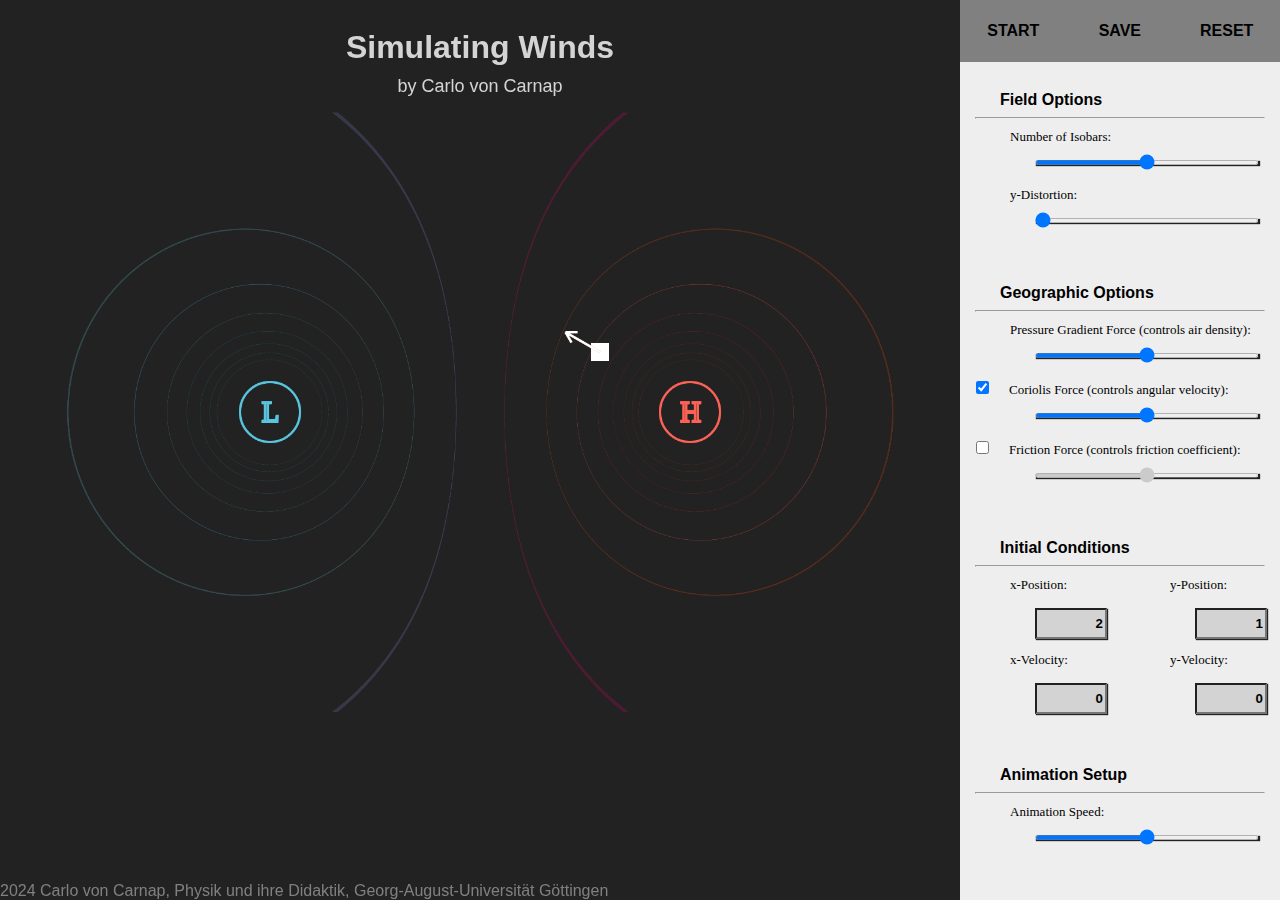
==== index.html @ 18b7bb87 "WindSimulation: Checkboxes for forces implemented, works perfectly AGAIN." ====
<!DOCTYPE html>
<html>
    <head>
        <title>Simulating Winds</title>
        <link rel="icon" href="images/icons/wind-icon-logo-3.png">
        <link rel="stylesheet" href="styles/styles.css">
        <link rel="stylesheet navigation" href="styles/navigation.css">
        <meta charset="utf-8">
    </head>
    <body style="background-color:#222;">
        <div class="main">
            <h1 style="height: 10px;" class="unselect_title"> 
                Simulating Winds
            </h1>
            <h2 class="unselect_subtitle"> 
                by Carlo von Carnap 
            </h2>
            <canvas class="canvas_style" id="WindCanvas", width="1600" height="1000"></canvas>
            <footer>            
                <div class="footer"> 2024 Carlo von Carnap, Physik und ihre Didaktik, Georg-August-Universität Göttingen</div>
            </footer>
        </div>
        <div class="navigation">
            <div class="operation_bar">
                <button style ="float: left; width: 33.3%" id="start_button">START</button>
                <button style ="float: center; width: 33.3%" id="fix_state_button">SAVE</button>
                <button style ="float: right; width: 33.3%" id="reset_button">RESET</button>
            </div>
            <div class="parameter_column">
                <div>
                    <h3 class="navigation_headline">Field Options</h3>
                    <hr style="width:90%">
                    <div>
                        <div>
                            <label for="number_equilines" class="descriptor_headline" >Number of Isobars:</label> 
                        </div>
                        <div>
                            <input class="slider_style" id="number_equilines" name="number-equilines" type="range" value="20" min="5" max="35" step="5"/>
                        </div>
                    </div>
                    <div>
                        <div>
                            <label for="y_stretch" class="descriptor_headline" >y-Distortion:</label> 
                        </div>
                        <div>
                            <input class="slider_style" id="y_stretch" name="y-stretch" type="range" value="0" min="0" max="10" step="2"/>
                        </div>
                    </div>
                </div>
                <div>
                    <h3 class="navigation_headline">Geographic Options</h3>
                    <hr style="width:90%"> 
                    <div>
                        <div>
                            <label for="number_rho" class="descriptor_headline" >Pressure Gradient Force (controls air density):</label> 
                        </div>
                        <div>
                            <input class="slider_style" id="number_rho" name="number_rho" type="range" value="0"  min="-10" max="10"/>
                        </div>
                    </div>
                    <div>
                        <div>
                            
                        </div>
                        <div>
                            <input type="checkbox" id="check_omega" class="checkbox_style" checked="true">
                            <label for="number_omega" class="descriptor_headline_checkbox" >Coriolis Force (controls angular velocity):</label> 
                        </div>
                        <div>
                            <input class="slider_style" id="number_omega" name="number_omega" type="range" value="0"  min="-10" max="10"/>
                        </div>
                    </div>
                    <div>
                        <div>
                            <input type="checkbox" id="check_gamma" class="checkbox_style">
                            <label for="number_gamma" class="descriptor_headline_checkbox" >Friction Force (controls friction coefficient):</label> 
                        </div>
                        <div>
                            <input class="slider_style" id="number_gamma" name="number_gamma" type="range" value="0"  min="-10" max="10"  disabled="true"/>
                        </div>
                    </div>
                </div>
                <div>
                    <h3 class="navigation_headline">Initial Conditions</h3>
                    <hr style="width:90%">
                    <div class="input_grid">
                        <div>
                            <div>
                                <label for="init_x" class="descriptor_headline" >x-Position:</label>
                            </div>
                            <div>
                                <input id="init_x" class="input_style" name="init_x" type="number-input" value="2"/>
                            </div>
                        </div>
                        <div>
                            <div>
                                <label for="init_y" class="descriptor_headline" >y-Position:</label>
                            </div>
                            <div>
                                <input id="init_y" class="input_style" name="init_y" type="number-input" value="1"/>
                            </div>
                        </div>
                        <div>
                            <div>
                                <label for="init_vx" class="descriptor_headline" >x-Velocity:</label>
                            </div>
                            <div>
                                <input id="init_vx" class="input_style" name="init_vx" type="number-input" value="0"/>
                            </div>
                        </div>
                        <div>
                            <div>
                                <label for="init_vy" class="descriptor_headline" >y-Velocity:</label>
                            </div>
                            <div>
                                <input id="init_vy" class="input_style" name="init_vy" type="number-input" value="0"/>
                            </div>
                        </div>
                    </div>
                </div>
                <div>
                    <h3 class="navigation_headline">Animation Setup</h3>
                    <hr style="width:90%">    
                    <div>
                        <div>
                            <label for="delta_t" class="descriptor_headline" >Animation Speed:</label>
                        </div>
                        <div>
                            <input class="slider_style" id="delta_t" name="delta_t" type="range" value="0"  min="-10" max="10"/>
                        </div>
                    </div> 
                </div>
            </div> 
        </div>
    </body>
    <script src="./scripts/windsim.js" type="module"></script>
</html>
---- styles/styles.css ----
/* style for the page layout */
.footer { 
    position: fixed; 
    bottom: 0; 
    text-align: right;
    z-index: 10;
    color: grey;
    font-family: Khula, sans-serif
}

.unselect_title {
    font-weight: 900;
    font-size: xx-large;
    color: #d3d4d3; 
    font-family: Khula, sans-serif; 
    text-align: center;
}

.unselect_subtitle {
    font-weight: 50;
    font-size: large;
    color: #d3d4d3; 
    font-family: Khula, sans-serif; 
    text-align: center;
}

.main {
    display: grid;
    position: fixed;
    left: 0;
    width: 75%;
}

.canvas_style {
    height: 100%;
    width: 100%;
}

.navigation {
    background-color: #EEE;
    position: fixed;
    right: 0;
    top: 0;
    bottom: 0;
    width: 25%;
}
---- styles/navigation.css ----
/* style for the operation bar */
.operation_bar {
    height: 60px;
    width: 100%;
    top: 0;
    left: 0;
}

.parameter_column {
    display: flex;
    width: 100%;
    margin-bottom: 10%;
    height: 90%;
    justify-content: space-around;
    flex-direction: column;
}

.inner {
	display: inline-block;
}

/* style for the buttons */
button {
    position: relative;
    line-height: 60px;
	width: 33.3%;
    font-weight: bold;
    background: grey;
	/* color: white; */
	color: black;
	font-family: Khula, sans-serif; 
	font-size: medium;
    border: 0;
}

button:hover {
    background: lightgrey;
}


/* navigation heading style */
.navigation_headline {
    font-weight: 800;
    font-size: medium;
    color: black; 
    font-family: Khula, sans-serif; 
    text-align: left;
    margin-left: 40px;
    margin-bottom: 0px;
} 


.descriptor_headline {
    /* font-family: Verdana, Geneva, Tahoma, sans-serif; */
    font-size: small;
    margin-left: 50px;
}

.descriptor_headline_checkbox {
    /* font-family: Verdana, Geneva, Tahoma, sans-serif; */
    font-size: small;
    margin-left: 0px;
}


.checkbox_style {
    margin-left: 15px;
    width: 15px;
    margin-right: 15px;
}


.slider_style {
    position: relative;
    width: 70%;
    height: 5px;
    margin: 15px 30px 20px 75px;;
    /* background-color: #8a8a8a; */
    background: #222;
    box-shadow: 1px 1px 1px #222;
    /* border-color: red; */
}

.slider-track {
    background-color: #222;
    height: 100%;
    position: absolute;
}


.input_grid {
    display: grid;
    grid-template-columns: 50% 50%;
    grid-template-rows: 75px 75px;
}


.input_style {
    position: relative;
    width: 40%;
    height: 25px;
    margin: 15px 30px 20px 75px;
    background-color: #d3d3d3;
    text-align: right;
    font-weight: bold;
    box-shadow: 1px 1px 1px #222;
}
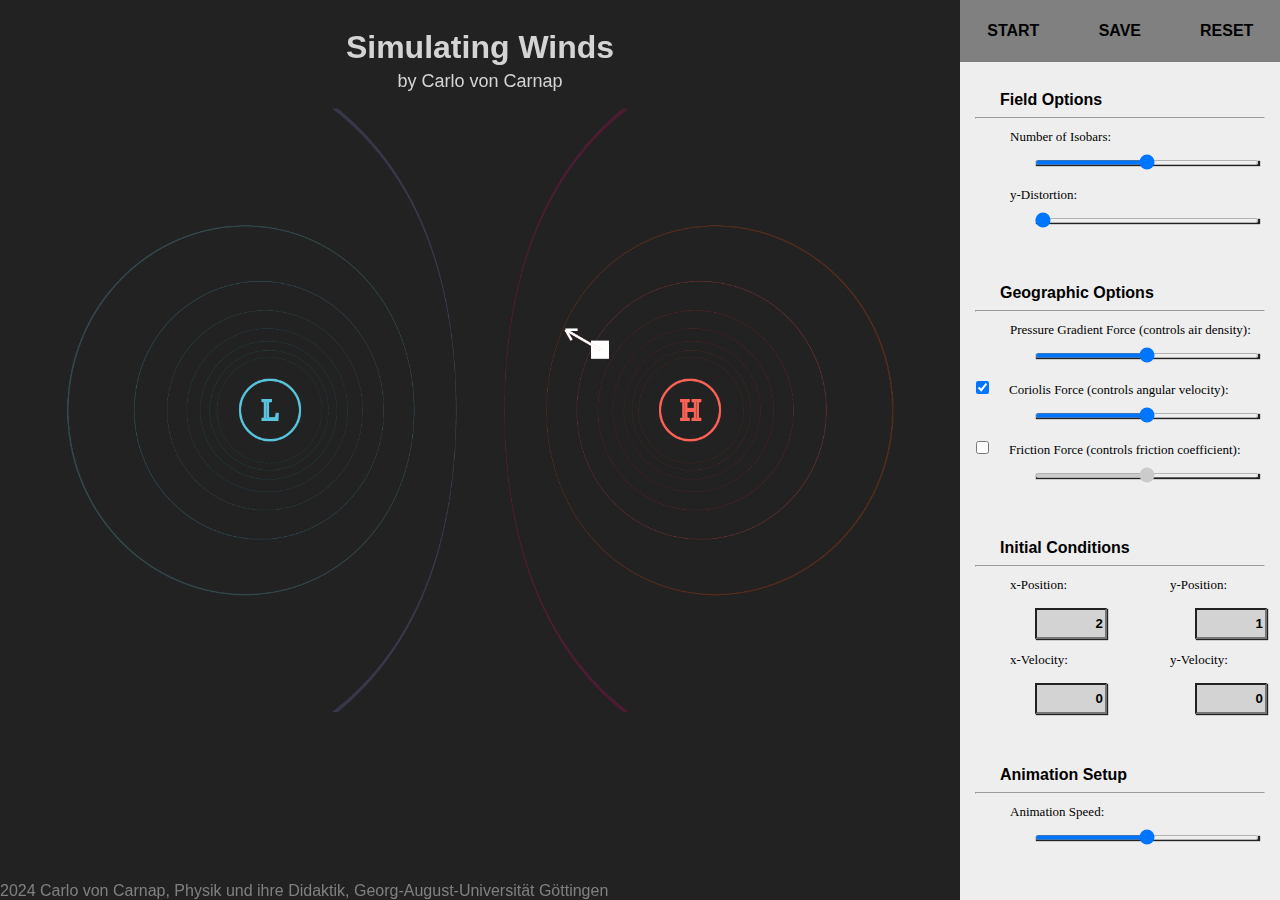
==== commit 762f5a8d: "WindSimulation: more divs = 200 IQ." ====
--- a/index.html
+++ b/index.html
@@ -9,13 +9,17 @@
     </head>
     <body style="background-color:#222;">
         <div class="main">
-            <h1 style="height: 10px;" class="unselect_title"> 
-                Simulating Winds
-            </h1>
-            <h2 class="unselect_subtitle"> 
-                by Carlo von Carnap 
-            </h2>
-            <canvas class="canvas_style" id="WindCanvas", width="1600" height="1000"></canvas>
+            <div class="main_head_style">
+                <h1 style="height: 20px;" class="unselect_title"> 
+                    Simulating Winds
+                </h1>
+                <h2 class="unselect_subtitle"> 
+                    by Carlo von Carnap 
+                </h2>
+            </div>
+            <div>
+                <canvas class="canvas_style" id="WindCanvas", width="1600" height="1000"></canvas>
+            </div>
             <footer>            
                 <div class="footer"> 2024 Carlo von Carnap, Physik und ihre Didaktik, Georg-August-Universität Göttingen</div>
             </footer>
--- a/styles/styles.css
+++ b/styles/styles.css
@@ -31,6 +31,11 @@
     width: 75%;
 }
 
+.main_head_style {
+    height: 100px;
+    width: 100%;
+}
+
 .canvas_style {
     height: 100%;
     width: 100%;
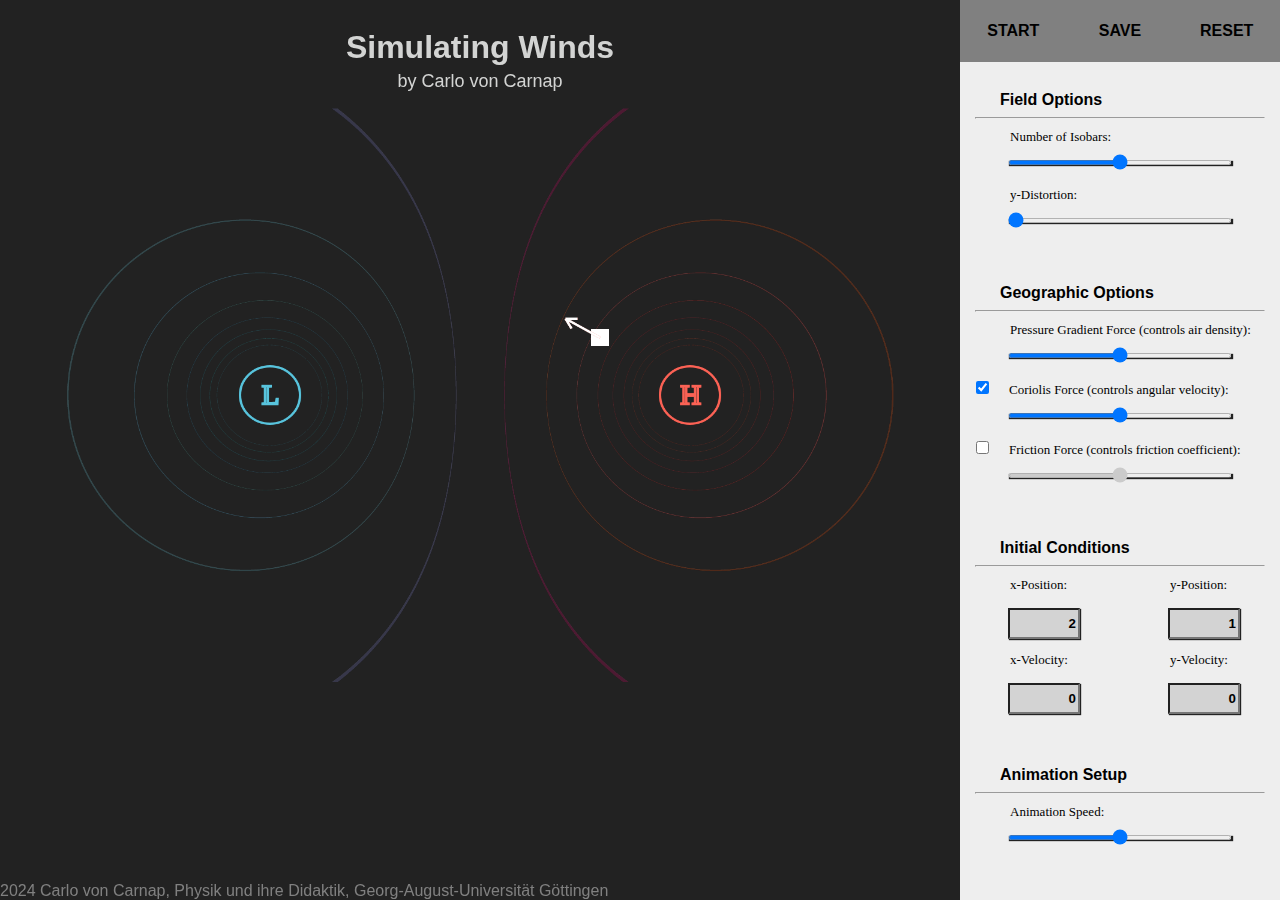
==== commit 8d76f71f: "WindSimulation: possible fix for smaller screens." ====
--- a/index.html
+++ b/index.html
@@ -26,9 +26,9 @@
         </div>
         <div class="navigation">
             <div class="operation_bar">
-                <button style ="float: left; width: 33.3%" id="start_button">START</button>
-                <button style ="float: center; width: 33.3%" id="fix_state_button">SAVE</button>
-                <button style ="float: right; width: 33.3%" id="reset_button">RESET</button>
+                <button style ="float: left; width: 33.33%" id="start_button">START</button>
+                <button style ="float: center; width: 33.33%" id="fix_state_button">SAVE</button>
+                <button style ="float: right; width: 33.33%" id="reset_button">RESET</button>
             </div>
             <div class="parameter_column">
                 <div>
--- a/styles/styles.css
+++ b/styles/styles.css
@@ -37,7 +37,8 @@
 }
 
 .canvas_style {
-    height: 100%;
+    position: relative;
+    height: 95%;
     width: 100%;
 }
 
--- a/styles/navigation.css
+++ b/styles/navigation.css
@@ -62,19 +62,17 @@
     margin-left: 0px;
 }
 
-
 .checkbox_style {
     margin-left: 15px;
     width: 15px;
     margin-right: 15px;
 }
 
-
 .slider_style {
     position: relative;
     width: 70%;
     height: 5px;
-    margin: 15px 30px 20px 75px;;
+    margin: 15px 15% 20px 15%;
     /* background-color: #8a8a8a; */
     background: #222;
     box-shadow: 1px 1px 1px #222;
@@ -87,19 +85,17 @@
     position: absolute;
 }
 
-
 .input_grid {
     display: grid;
     grid-template-columns: 50% 50%;
     grid-template-rows: 75px 75px;
 }
 
-
 .input_style {
     position: relative;
     width: 40%;
     height: 25px;
-    margin: 15px 30px 20px 75px;
+    margin: 15px 30% 20px 30%;
     background-color: #d3d3d3;
     text-align: right;
     font-weight: bold;
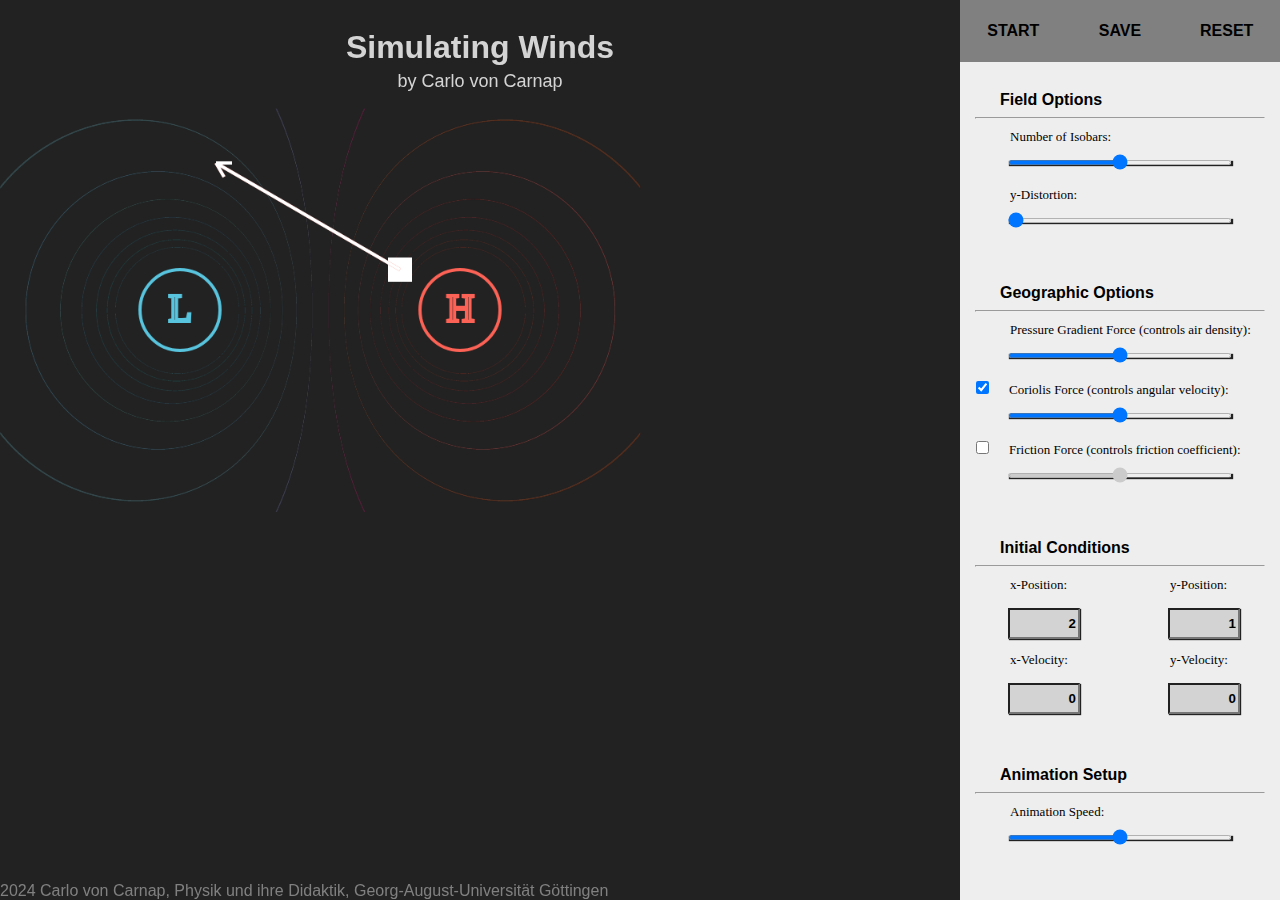
==== commit 4b23b84f: "WindSimulation: canvas half size test." ====
--- a/index.html
+++ b/index.html
@@ -18,7 +18,7 @@
                 </h2>
             </div>
             <div>
-                <canvas class="canvas_style" id="WindCanvas", width="1600" height="1000"></canvas>
+                <canvas class="canvas_style" id="WindCanvas", width="1200" height="500"></canvas>
             </div>
             <footer>            
                 <div class="footer"> 2024 Carlo von Carnap, Physik und ihre Didaktik, Georg-August-Universität Göttingen</div>
--- a/styles/styles.css
+++ b/styles/styles.css
@@ -38,7 +38,7 @@
 
 .canvas_style {
     position: relative;
-    height: 95%;
+    height: 100%;
     width: 100%;
 }
 
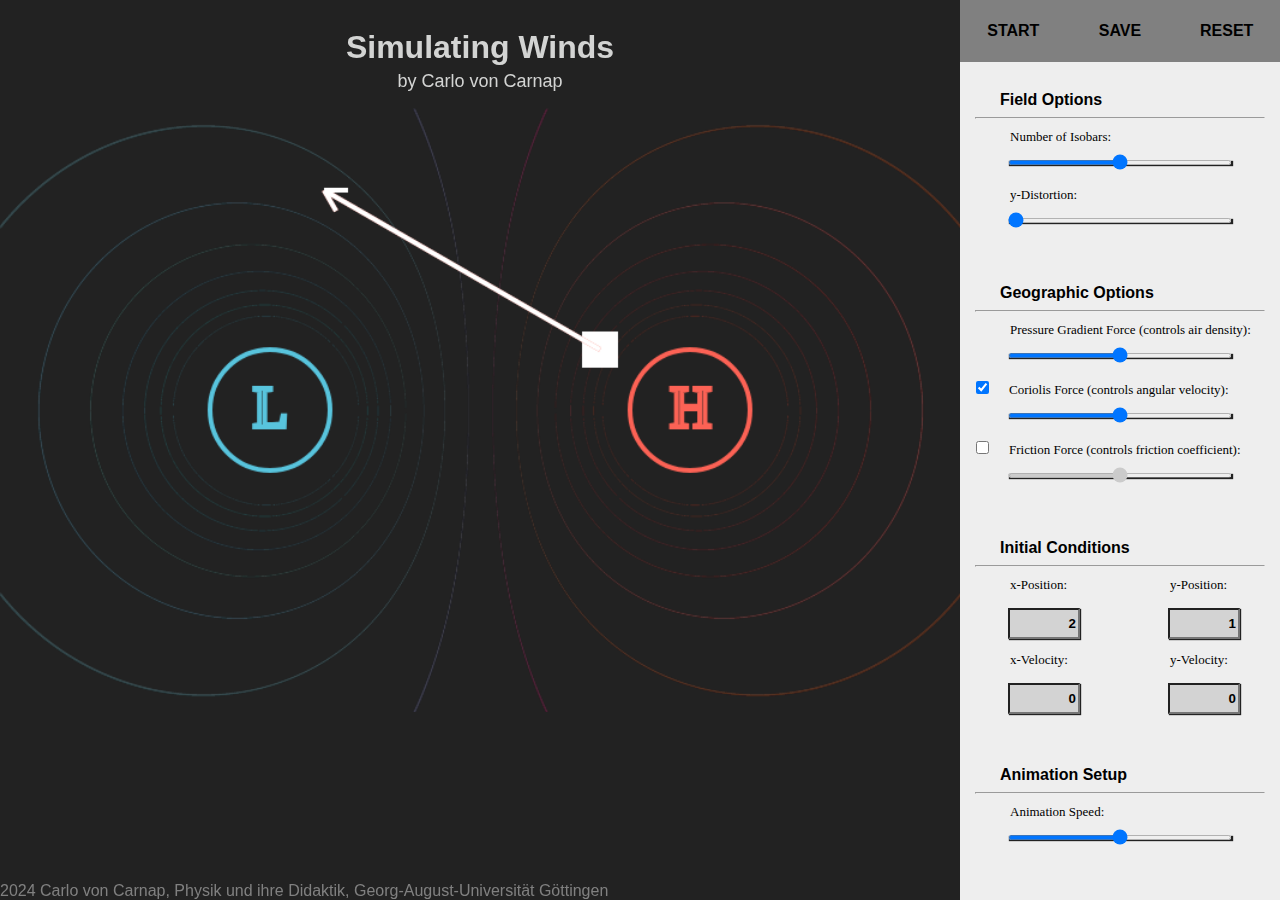
==== commit 5271683d: "WindSimulation: canvas half size test." ====
--- a/index.html
+++ b/index.html
@@ -18,7 +18,7 @@
                 </h2>
             </div>
             <div>
-                <canvas class="canvas_style" id="WindCanvas", width="1200" height="500"></canvas>
+                <canvas class="canvas_style" id="WindCanvas", width="800" height="500"></canvas>
             </div>
             <footer>            
                 <div class="footer"> 2024 Carlo von Carnap, Physik und ihre Didaktik, Georg-August-Universität Göttingen</div>
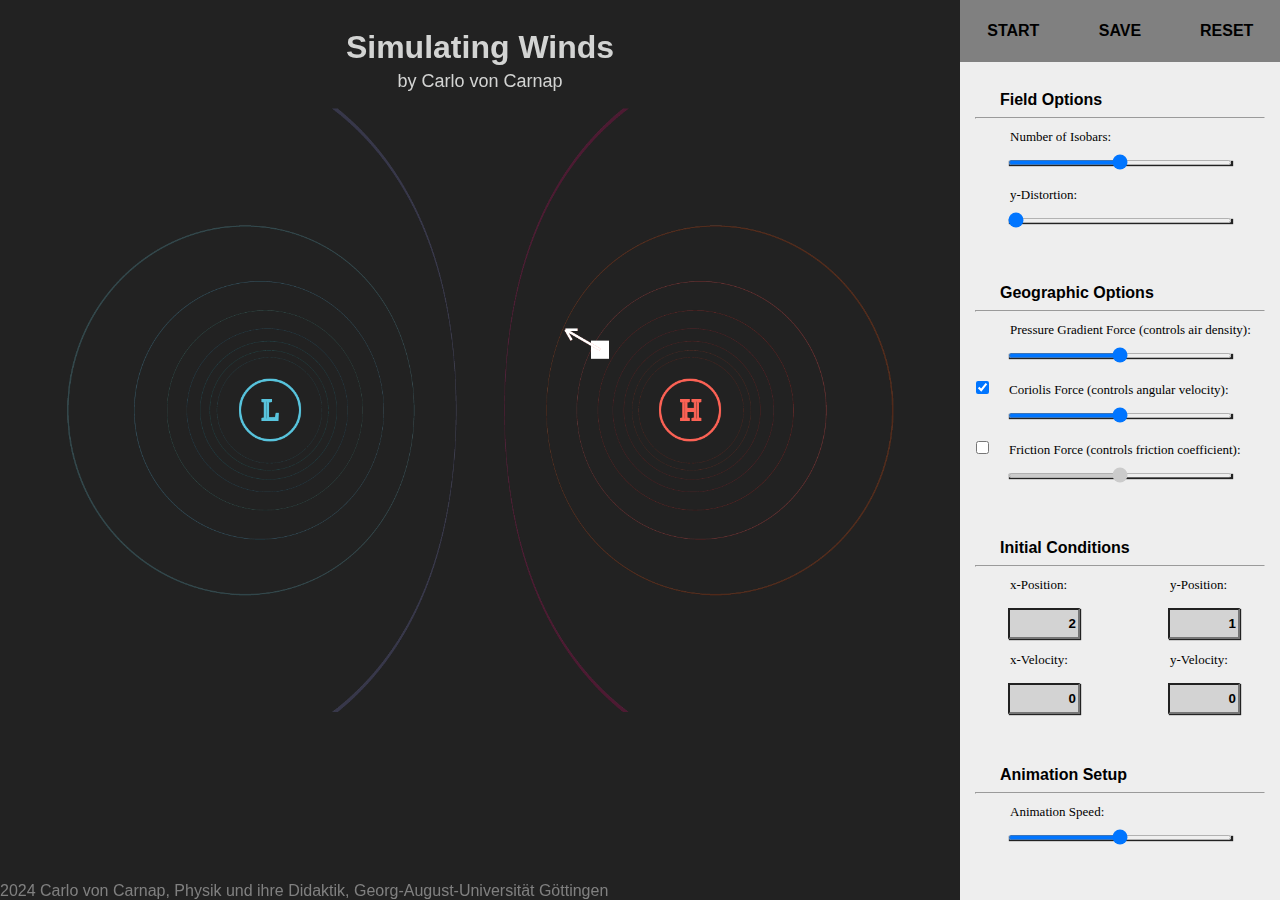
==== commit 896992fb: "WindSimulation: improved speed control." ====
--- a/index.html
+++ b/index.html
@@ -18,7 +18,7 @@
                 </h2>
             </div>
             <div>
-                <canvas class="canvas_style" id="WindCanvas", width="800" height="500"></canvas>
+                <canvas class="canvas_style" id="WindCanvas", width="1600" height="1000"></canvas>
             </div>
             <footer>            
                 <div class="footer"> 2024 Carlo von Carnap, Physik und ihre Didaktik, Georg-August-Universität Göttingen</div>
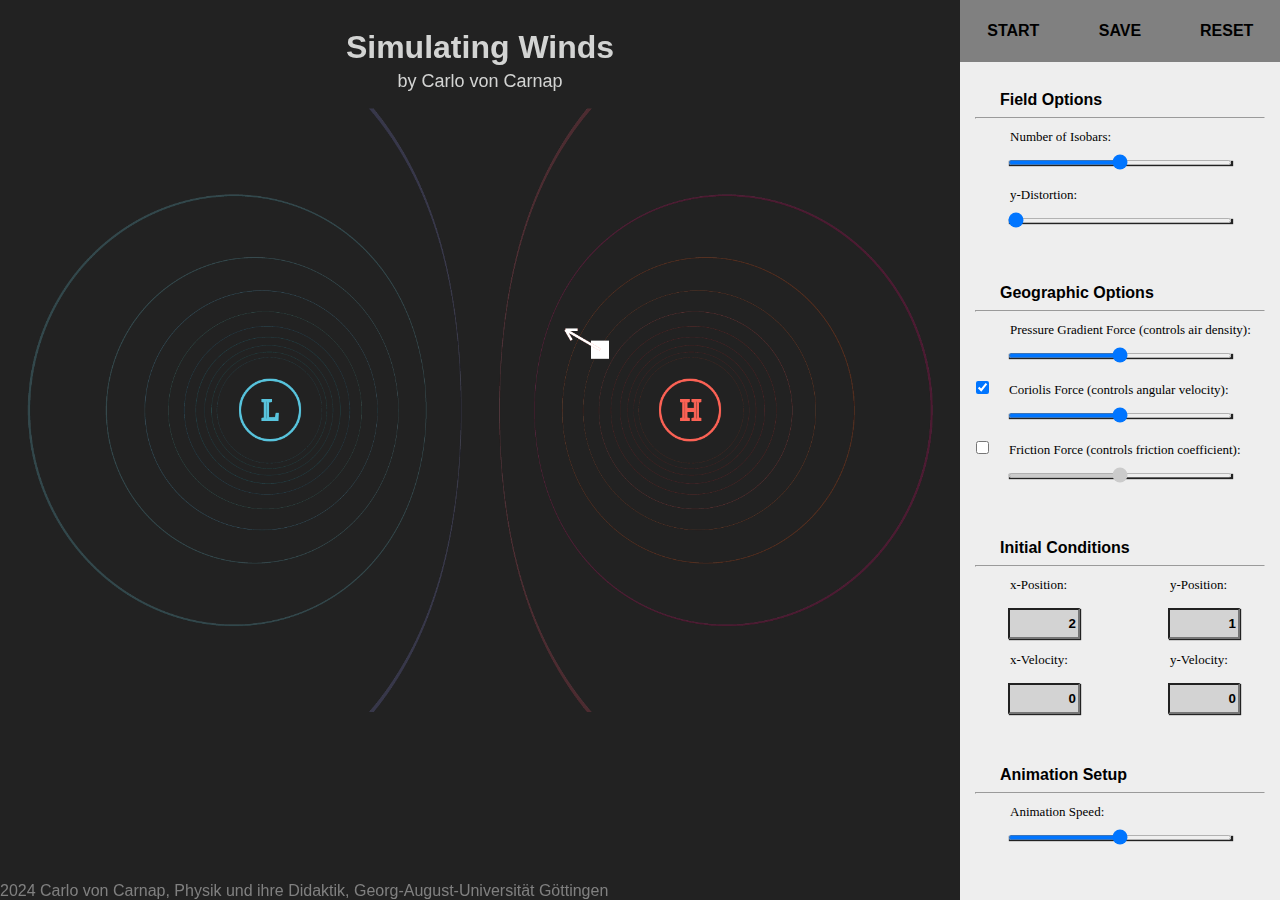
==== commit 1a7bb579: "LICENSE + new illegal logo." ====
--- a/index.html
+++ b/index.html
@@ -2,7 +2,7 @@
 <html>
     <head>
         <title>Simulating Winds</title>
-        <link rel="icon" href="images/icons/wind-icon-logo-3.png">
+        <link rel="icon" href="images/icons/wind_icon.png">
         <link rel="stylesheet" href="styles/styles.css">
         <link rel="stylesheet navigation" href="styles/navigation.css">
         <meta charset="utf-8">
